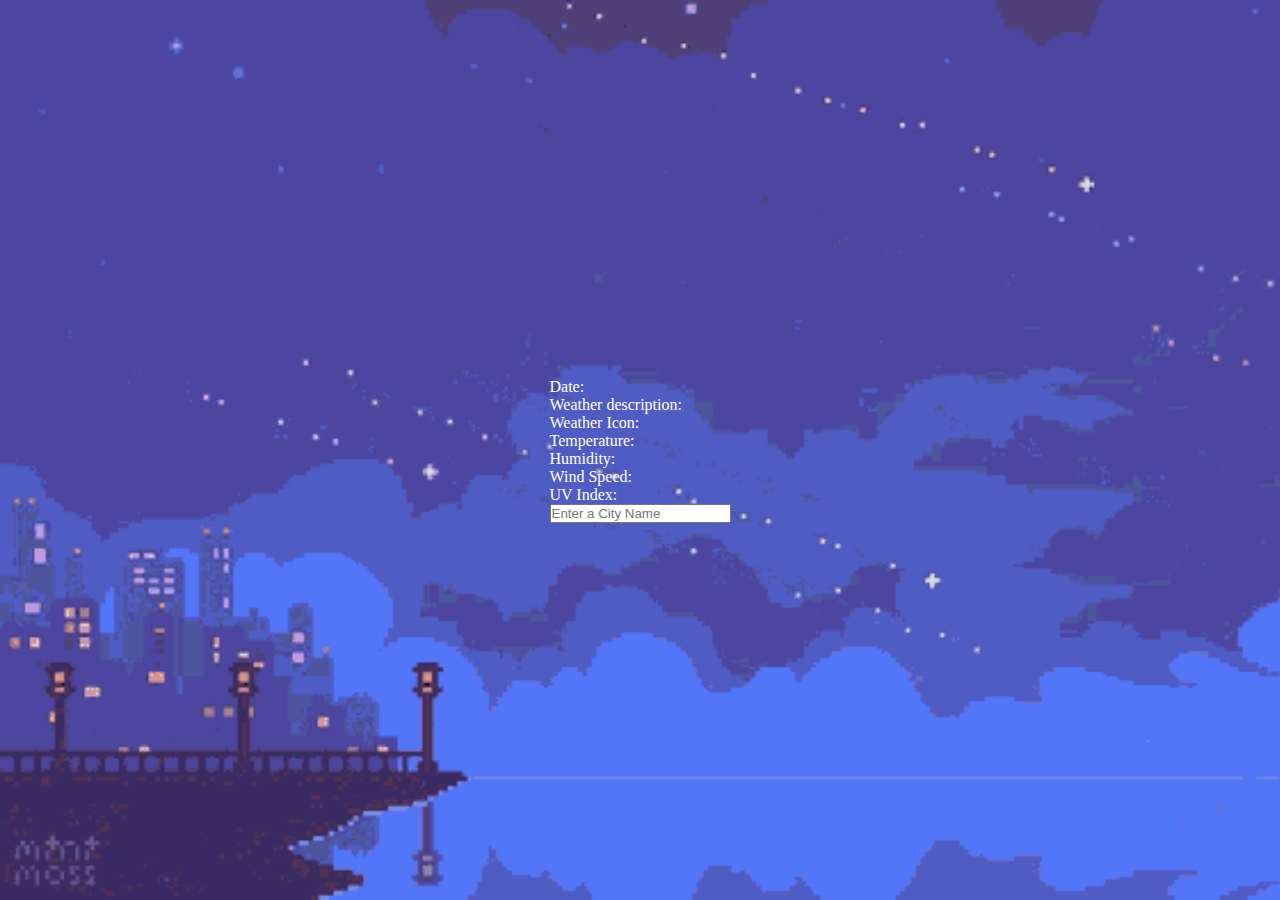
==== index.html @ 81c69367 "Removed Search Bar Button, changed search to execute on keypress Enter" ====
<!DOCTYPE html>
<html lang="en">
<head>
    <meta charset="UTF-8">
    <meta http-equiv="X-UA-Compatible" content="IE=edge">
    <meta name="viewport" content="width=device-width, initial-scale=1.0">
    <link rel="stylesheet" href="./assets/css/style.css">
    <script defer src="./assets/js/script.js"></script>
    <title>Weather | Main </title>
</head>
<body>
    <main>
        <div>
            <h1><span id="citySearched"></span> </h1>
            <p> Date: <span id="today"></span></p>
            <p> Weather description: <span id="description"></span></p>
            <p> Weather Icon: <span id="weatherIcon"></span></p>
            <p> Temperature: <span id="temp"></span></p>
            <p> Humidity: <span id="humid"></span></p>
            <p> Wind Speed: <span id="windSpeed"></span></p>
            <p> UV Index: <span id="uvIndex"></span></p>
        </div>
        <form action="#">
            <input id="searchInput" type="text" placeholder="Enter a City Name">
            <!-- <button id="searchButton"> Search </button> -->
        </form>
    </main>
    <section>

    </section>

    

</body>
</html>
---- assets/css/style.css ----
* {
    padding: 0;
    margin: 0;
    box-sizing: border-box;
}


body {
    width: 100%;
    height: 100vh;
    display: flex;
    color: white;
    justify-content: center;
    align-items: center;
    flex-direction: column;
    background-image: url("../../assets/images/train.gif");
    background-size: cover;
}

#citySearched {
    position: absolute;
    top: 0;
    left: 0;
    padding-left: 10px;
    padding-top: 10px;
    color: white;

}
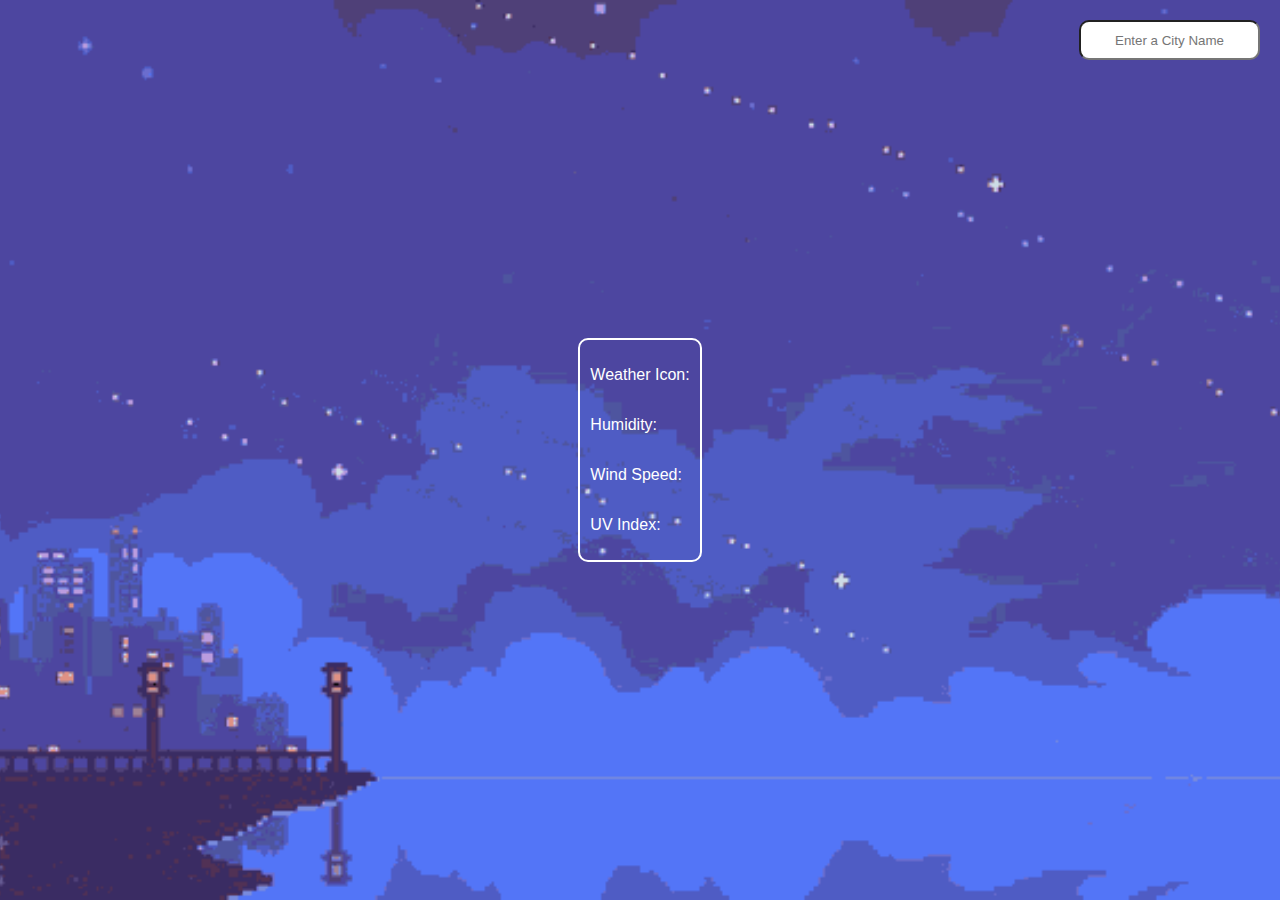
==== commit 23732d29: "Fixed background to fit the browser.  Added some CSS styling to main page" ====
--- a/index.html
+++ b/index.html
@@ -4,18 +4,23 @@
     <meta charset="UTF-8">
     <meta http-equiv="X-UA-Compatible" content="IE=edge">
     <meta name="viewport" content="width=device-width, initial-scale=1.0">
+    <link href="http://fonts.cdnfonts.com/css/8bit-wonder" rel="stylesheet">
     <link rel="stylesheet" href="./assets/css/style.css">
     <script defer src="./assets/js/script.js"></script>
+    <style>
+        @import url('http://fonts.cdnfonts.com/css/8bit-wonder');
+    </style>
+
     <title>Weather | Main </title>
 </head>
 <body>
     <main>
-        <div>
+        <div class="card">
             <h1><span id="citySearched"></span> </h1>
-            <p> Date: <span id="today"></span></p>
-            <p> Weather description: <span id="description"></span></p>
+            <p> <span id="today"></span></p>
+            <p> <span id="description"></span></p>
             <p> Weather Icon: <span id="weatherIcon"></span></p>
-            <p> Temperature: <span id="temp"></span></p>
+            <p> <span id="temp"></span></p>
             <p> Humidity: <span id="humid"></span></p>
             <p> Wind Speed: <span id="windSpeed"></span></p>
             <p> UV Index: <span id="uvIndex"></span></p>
--- a/assets/css/style.css
+++ b/assets/css/style.css
@@ -2,6 +2,8 @@
     padding: 0;
     margin: 0;
     box-sizing: border-box;
+    font-family: '8BIT WONDER', sans-serif;
+                                                
 }
 
 
@@ -13,7 +15,8 @@
     justify-content: center;
     align-items: center;
     flex-direction: column;
-    background-image: url("../../assets/images/train.gif");
+    /* background-image: url("../../assets/images/train.gif"); */
+    background: url('../../assets/images/train.gif') no-repeat center center fixed;
     background-size: cover;
 }
 
@@ -21,8 +24,31 @@
     position: absolute;
     top: 0;
     left: 0;
-    padding-left: 10px;
-    padding-top: 10px;
+    margin-top: 20px;
+    margin-left: 20px;
     color: white;
 
 }
+
+.card {
+    border: 2px solid white;
+    border-radius: 10px;
+    padding: 10px;
+    margin: 10px;
+    /* height: 200px;
+    width: 400px; */
+    padding: 10px;
+    line-height: 50px;
+
+}
+
+#searchInput {
+    position: absolute;
+    top: 0;
+    right: 0;
+    margin-top: 20px;
+    margin-right: 20px;
+    border-radius: 10px;
+    text-align: center;
+    height: 40px;
+}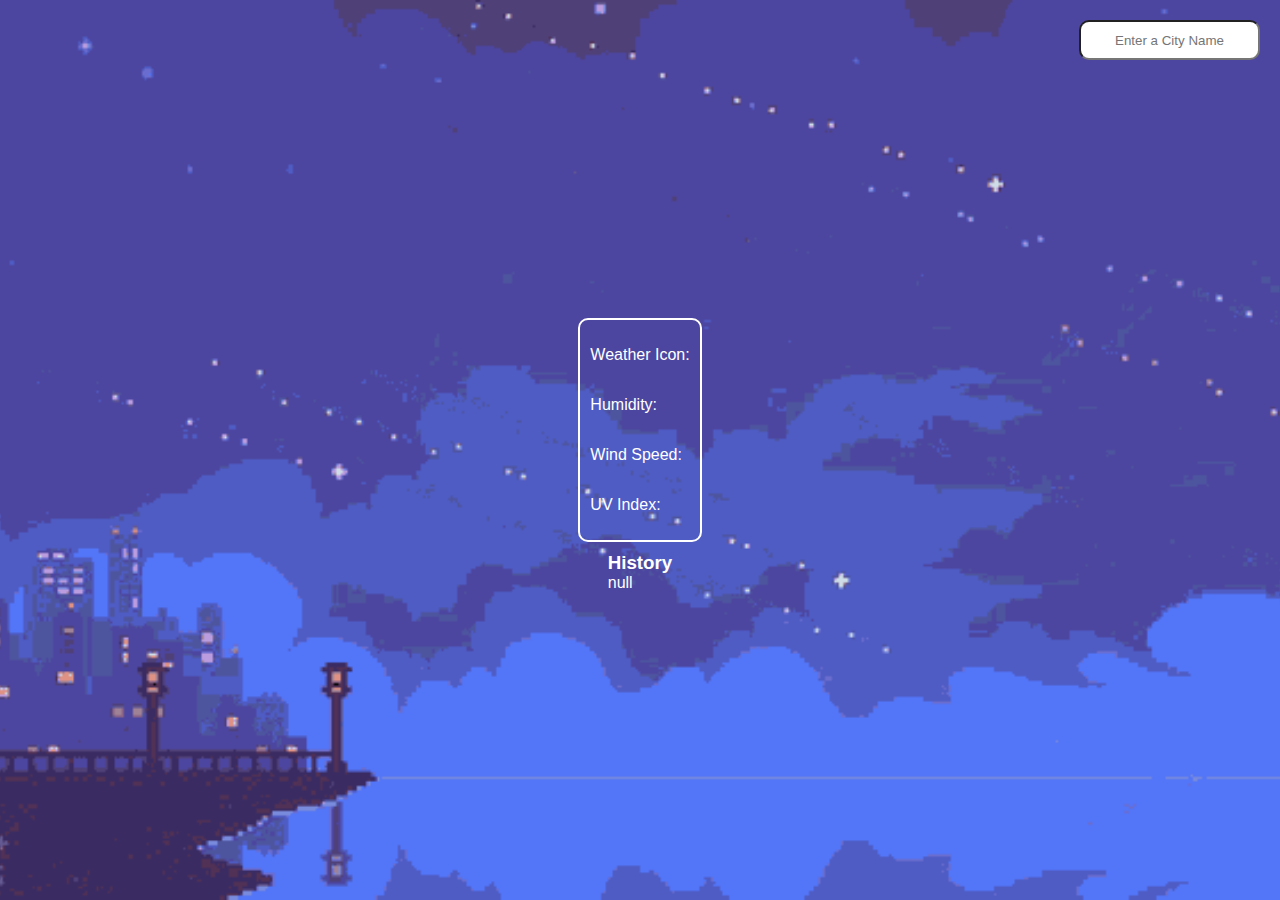
==== commit 1c487fc9: "Moved history to mainPage" ====
--- a/index.html
+++ b/index.html
@@ -6,6 +6,7 @@
     <meta name="viewport" content="width=device-width, initial-scale=1.0">
     <link href="http://fonts.cdnfonts.com/css/8bit-wonder" rel="stylesheet">
     <link rel="stylesheet" href="./assets/css/style.css">
+    <script defer src="https://cdnjs.cloudflare.com/ajax/libs/jquery/3.2.1/jquery.min.js"></script>
     <script defer src="./assets/js/script.js"></script>
     <style>
         @import url('http://fonts.cdnfonts.com/css/8bit-wonder');
@@ -31,7 +32,10 @@
         </form>
     </main>
     <section>
-
+        <div class="history">
+            <h3> History </h3>
+    
+        </div>
     </section>
 
     
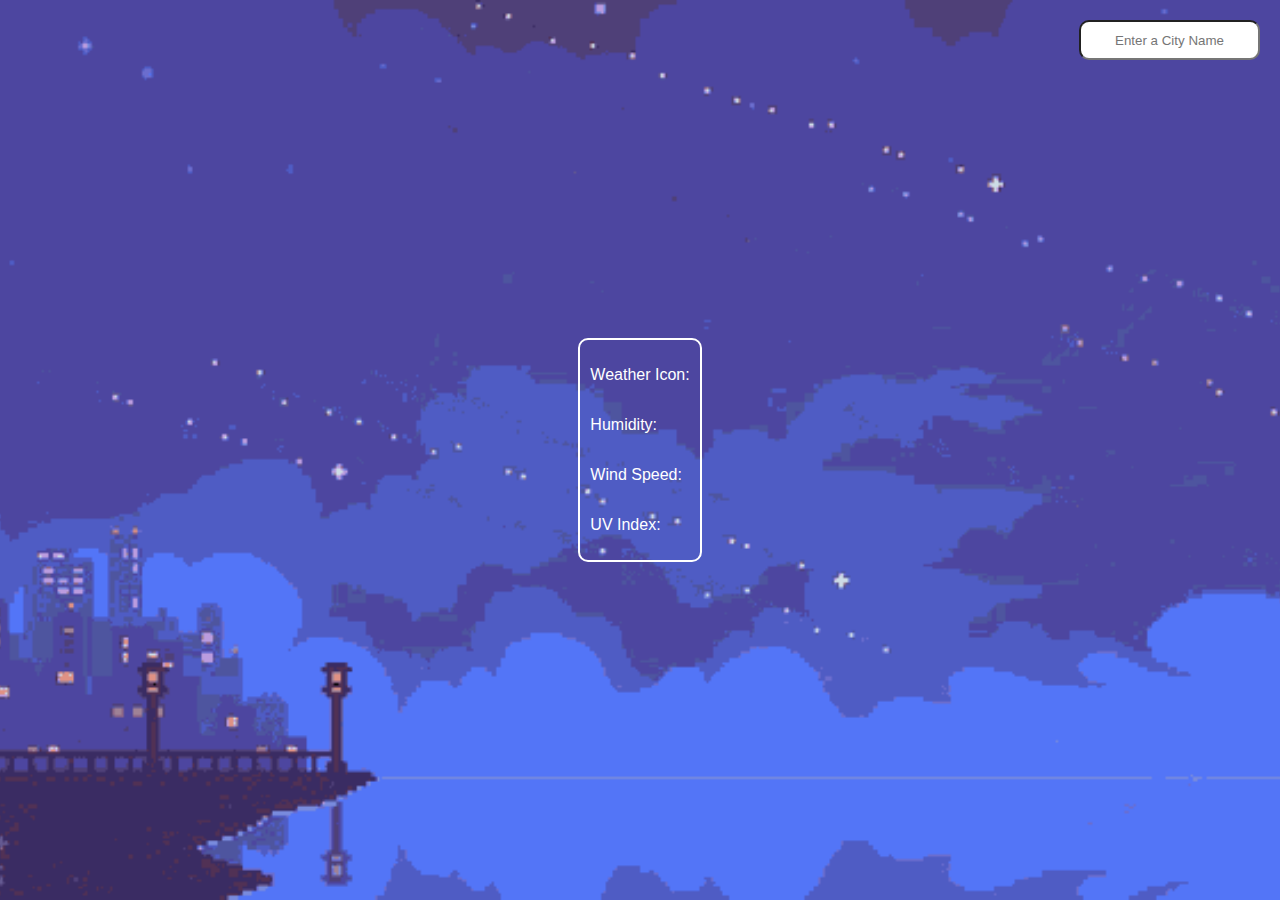
==== commit d09358ea: "Displayed history to mainPage. Added styling to mainPage" ====
--- a/index.html
+++ b/index.html
@@ -26,16 +26,15 @@
             <p> Wind Speed: <span id="windSpeed"></span></p>
             <p> UV Index: <span id="uvIndex"></span></p>
         </div>
+    </main>
+    <section class="sidebar">
         <form action="#">
             <input id="searchInput" type="text" placeholder="Enter a City Name">
             <!-- <button id="searchButton"> Search </button> -->
+            <div class="history">    
+            </div>
         </form>
-    </main>
-    <section>
-        <div class="history">
-            <h3> History </h3>
-    
-        </div>
+
     </section>
 
     
--- a/assets/css/style.css
+++ b/assets/css/style.css
@@ -30,6 +30,7 @@
 
 }
 
+
 .card {
     border: 2px solid white;
     border-radius: 10px;
@@ -42,13 +43,34 @@
 
 }
 
-#searchInput {
+.sidebar {
     position: absolute;
     top: 0;
     right: 0;
+    margin-right: 20px;
+}
+
+
+#searchInput {
     margin-top: 20px;
-    margin-right: 20px;
+    margin-bottom: 20px;
     border-radius: 10px;
     text-align: center;
     height: 40px;
-}+}
+
+.history {
+    line-height: 50px;
+    text-align: end;
+    /* height: 30px;
+    width: 100px; */
+}
+
+.historybtn {
+    font-size: 15px;
+    border-radius: 10px;
+    padding: 5px;
+    height: 35px;
+    width: 200px;
+}
+
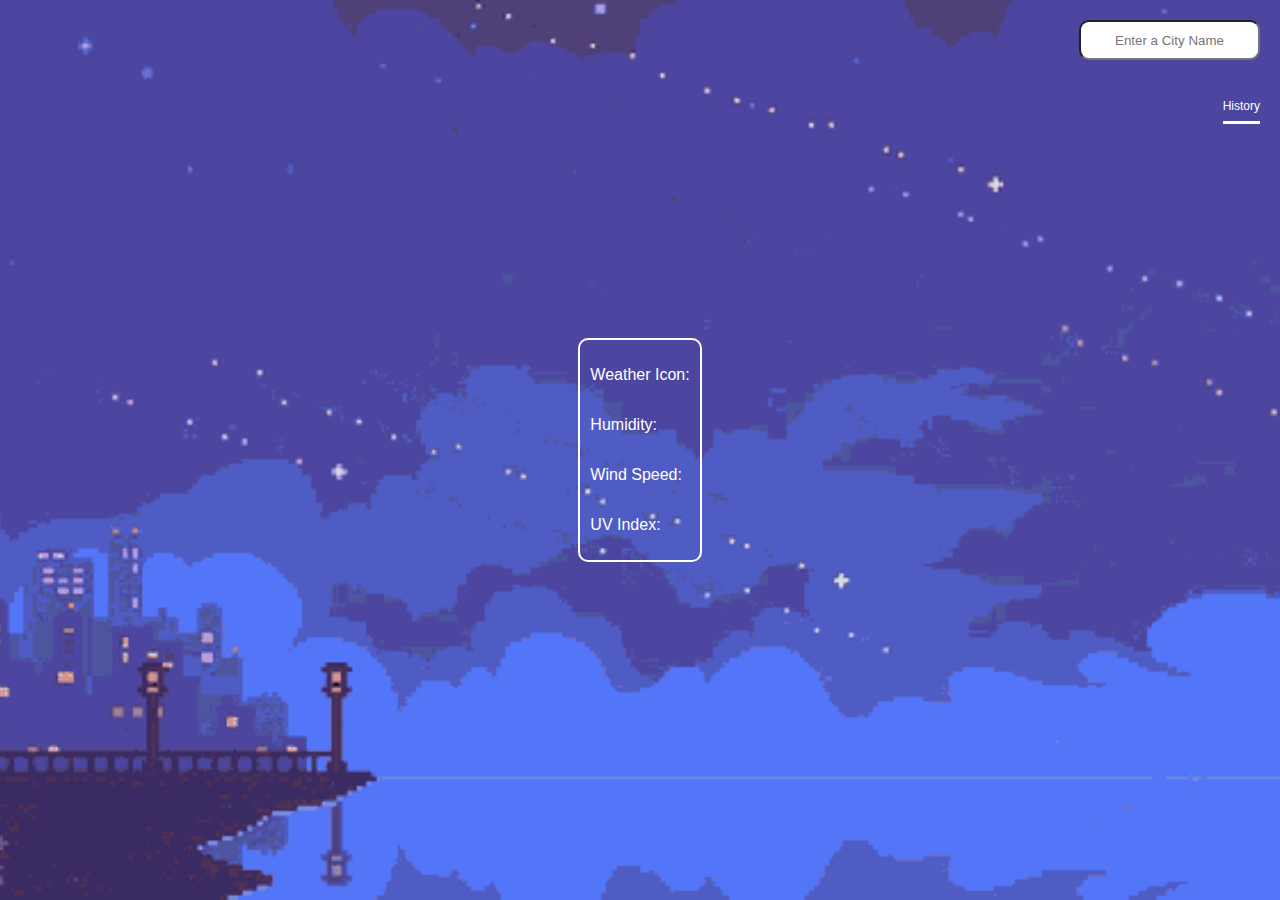
==== commit 739b1118: "Added some style.  Added function to search baised on history item clicked" ====
--- a/index.html
+++ b/index.html
@@ -4,12 +4,12 @@
     <meta charset="UTF-8">
     <meta http-equiv="X-UA-Compatible" content="IE=edge">
     <meta name="viewport" content="width=device-width, initial-scale=1.0">
-    <link href="http://fonts.cdnfonts.com/css/8bit-wonder" rel="stylesheet">
+    <link href="https://fonts.cdnfonts.com/css/8bit-wonder" rel="stylesheet">
     <link rel="stylesheet" href="./assets/css/style.css">
     <script defer src="https://cdnjs.cloudflare.com/ajax/libs/jquery/3.2.1/jquery.min.js"></script>
     <script defer src="./assets/js/script.js"></script>
     <style>
-        @import url('http://fonts.cdnfonts.com/css/8bit-wonder');
+        @import url('https://fonts.cdnfonts.com/css/8bit-wonder');
     </style>
 
     <title>Weather | Main </title>
@@ -31,7 +31,9 @@
         <form action="#">
             <input id="searchInput" type="text" placeholder="Enter a City Name">
             <!-- <button id="searchButton"> Search </button> -->
-            <div class="history">    
+            <div class="history">
+                <pc class="historyList"> History </p>    
+
             </div>
         </form>
 
--- a/assets/css/style.css
+++ b/assets/css/style.css
@@ -66,11 +66,22 @@
     width: 100px; */
 }
 
+.historyList {
+    font-size: 0.75em;
+    /* text-decoration: underline;
+    text-decoration-thickness: 0.3em; */
+    border-bottom: 3px solid #FFF;
+    padding-bottom: 7.5px;
+    
+}
+
 .historybtn {
     font-size: 15px;
     border-radius: 10px;
     padding: 5px;
     height: 35px;
     width: 200px;
+    cursor: pointer;
 }
 
+
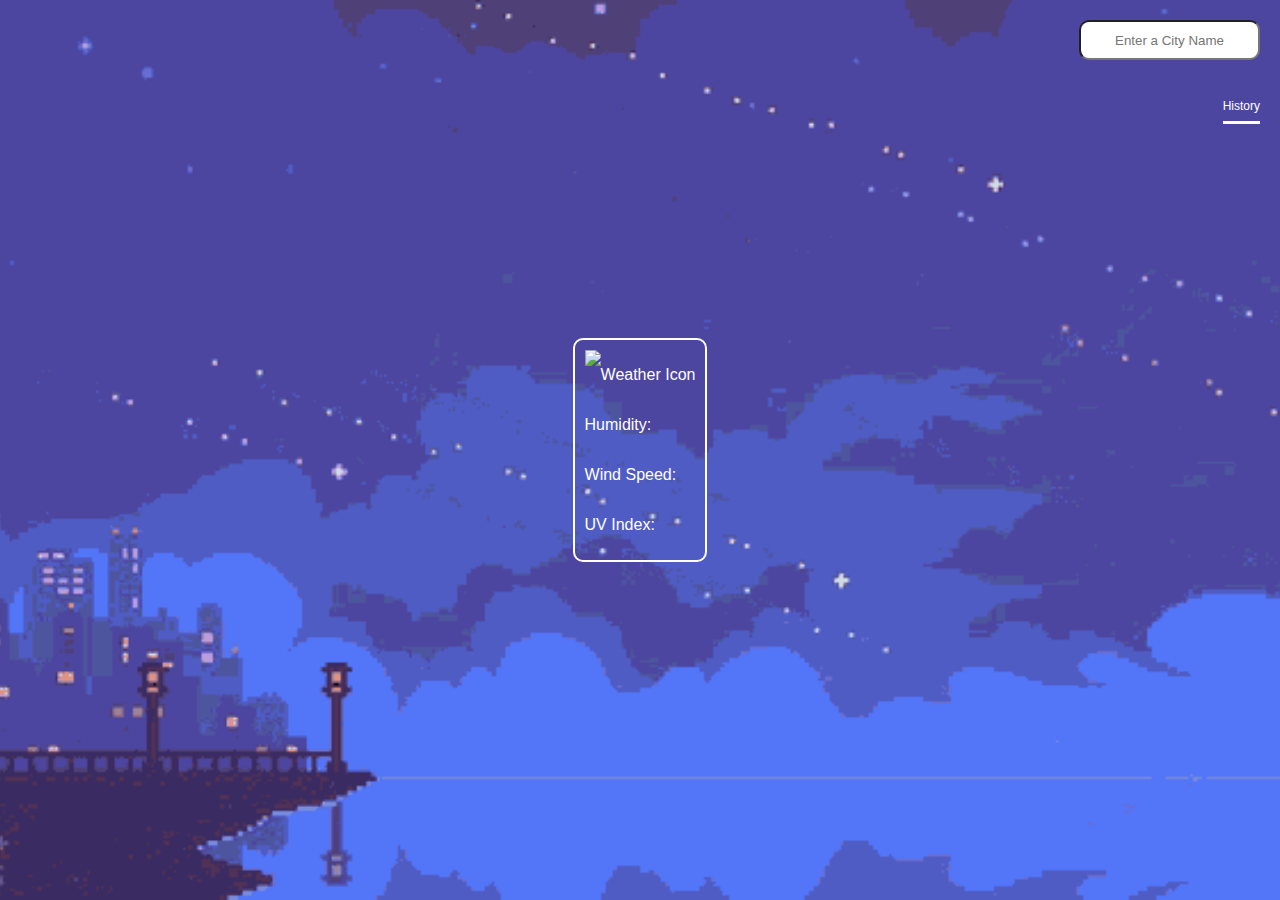
==== commit 96355742: "Added Weather Icon to be displayed" ====
--- a/index.html
+++ b/index.html
@@ -19,8 +19,8 @@
         <div class="card">
             <h1><span id="citySearched"></span> </h1>
             <p> <span id="today"></span></p>
-            <p> <span id="description"></span></p>
-            <p> Weather Icon: <span id="weatherIcon"></span></p>
+            <!-- <p> <span id="description"></span></p> -->
+            <img id="weatherIcon" src="" alt="Weather Icon">
             <p> <span id="temp"></span></p>
             <p> Humidity: <span id="humid"></span></p>
             <p> Wind Speed: <span id="windSpeed"></span></p>
--- a/assets/css/style.css
+++ b/assets/css/style.css
@@ -84,4 +84,18 @@
     cursor: pointer;
 }
 
+.fiveDay {
+    display: flex;
+    position: relative;
+    margin-top: 20px;
+}
 
+.eachDay {
+    font-size: 20px;
+    margin-top: 200px;
+    flex: wrap;
+
+
+}
+
+
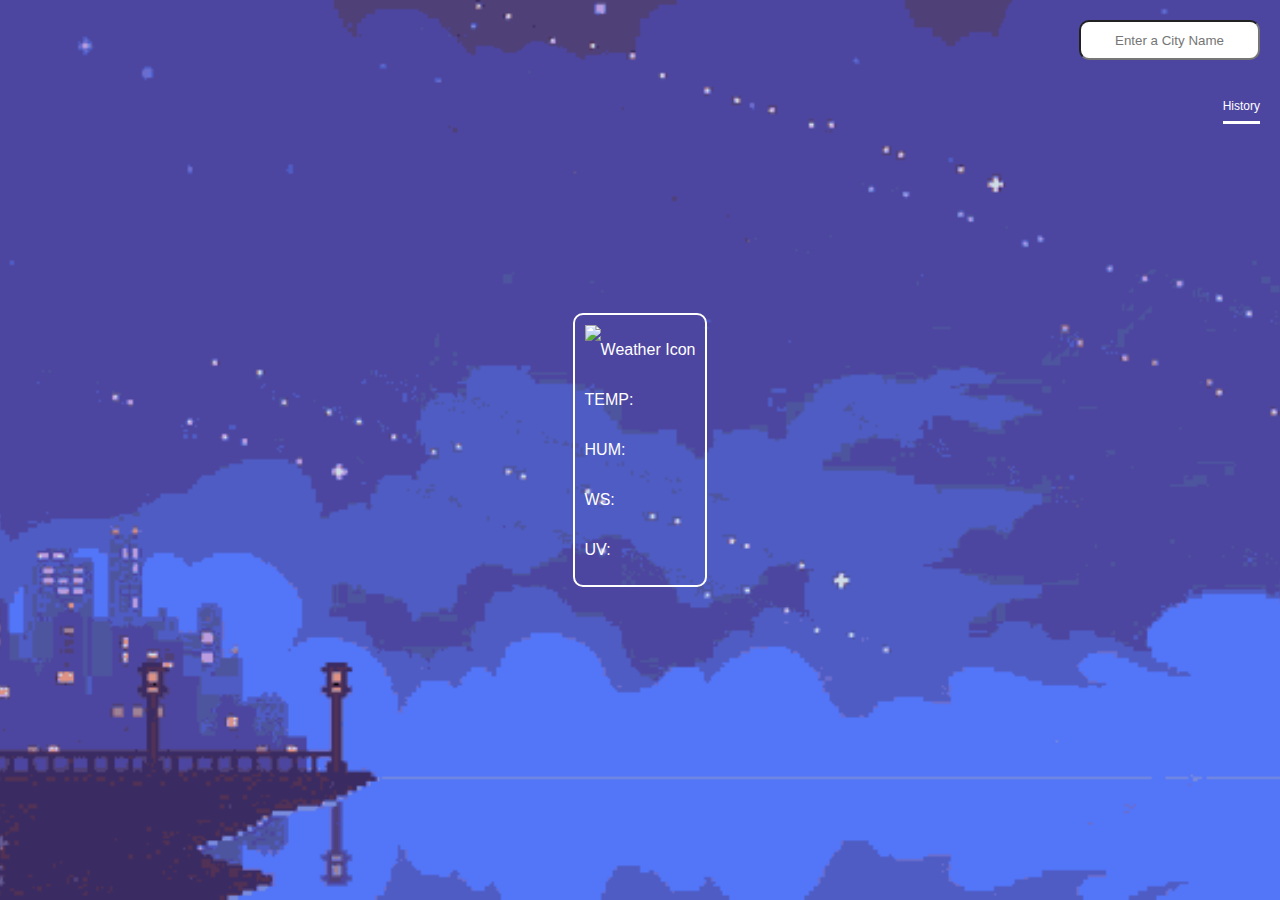
==== commit 17180365: "Added Search Bar + History to Search Results Page.  Abbreviated weather titles" ====
--- a/index.html
+++ b/index.html
@@ -17,14 +17,14 @@
 <body>
     <main>
         <div class="card">
-            <h1><span id="citySearched"></span> </h1>
+            <h1> <span id="citySearched"></span> </h1>
             <p> <span id="today"></span></p>
             <!-- <p> <span id="description"></span></p> -->
             <img id="weatherIcon" src="" alt="Weather Icon">
-            <p> <span id="temp"></span></p>
-            <p> Humidity: <span id="humid"></span></p>
-            <p> Wind Speed: <span id="windSpeed"></span></p>
-            <p> UV Index: <span id="uvIndex"></span></p>
+            <p> TEMP: <span id="temp"></span></p>
+            <p> HUM: <span id="humid"></span></p>
+            <p> WS: <span id="windSpeed"></span></p>
+            <p> UV: <span id="uvIndex"></span></p>
         </div>
     </main>
     <section class="sidebar">
--- a/assets/css/style.css
+++ b/assets/css/style.css
@@ -93,9 +93,21 @@
 .eachDay {
     font-size: 20px;
     margin-top: 200px;
+    margin-left: 20px;
+    margin-right: 20px;
     flex: wrap;
 
 
 }
 
+.greenText {
+    color: #00FF00;
+}
 
+.orangeText {
+    color: #FFA500;
+}
+
+.redText {
+    color: #FF0000;
+}
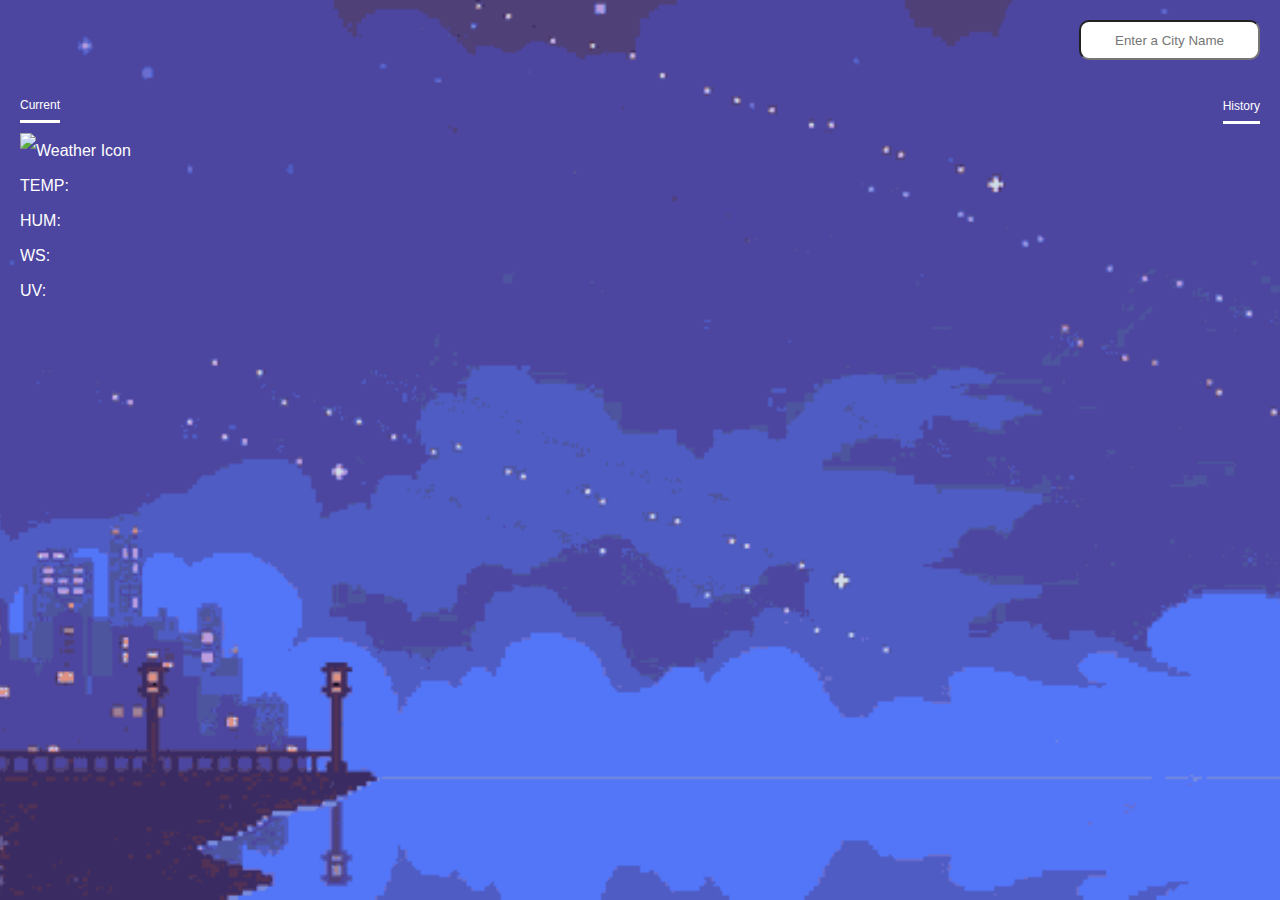
==== commit 16d283f9: "Updated styling" ====
--- a/index.html
+++ b/index.html
@@ -15,9 +15,14 @@
     <title>Weather | Main </title>
 </head>
 <body>
-    <main>
-        <div class="card">
-            <h1> <span id="citySearched"></span> </h1>
+    <section class="leftSide">
+        <h1 class="cityName"> <span id="citySearched"></span> </h1>
+
+        <div class="today">
+            <pc class="current"> Current </p>    
+        </div>
+
+        <div class="info">
             <p> <span id="today"></span></p>
             <!-- <p> <span id="description"></span></p> -->
             <img id="weatherIcon" src="" alt="Weather Icon">
@@ -26,7 +31,8 @@
             <p> WS: <span id="windSpeed"></span></p>
             <p> UV: <span id="uvIndex"></span></p>
         </div>
-    </main>
+    </section>
+
     <section class="sidebar">
         <form action="#">
             <input id="searchInput" type="text" placeholder="Enter a City Name">
--- a/assets/css/style.css
+++ b/assets/css/style.css
@@ -12,14 +12,14 @@
     height: 100vh;
     display: flex;
     color: white;
-    justify-content: center;
+    /* justify-content: center;
     align-items: center;
-    flex-direction: column;
+    flex-direction: column; */
     /* background-image: url("../../assets/images/train.gif"); */
     background: url('../../assets/images/train.gif') no-repeat center center fixed;
     background-size: cover;
 }
-
+/* 
 #citySearched {
     position: absolute;
     top: 0;
@@ -36,18 +36,23 @@
     border-radius: 10px;
     padding: 10px;
     margin: 10px;
-    /* height: 200px;
-    width: 400px; */
     padding: 10px;
     line-height: 50px;
 
-}
+} */
 
 .sidebar {
     position: absolute;
     top: 0;
     right: 0;
     margin-right: 20px;
+}
+
+.leftSide {
+    position: absolute;
+    top: 0;
+    left: 0;
+    margin-left: 20px;
 }
 
 
@@ -59,6 +64,15 @@
     height: 40px;
 }
 
+.cityName {
+    margin-top: 20px;
+    margin-bottom: 20px;
+    border-radius: 10px;
+    text-align: center;
+    height: 40px;
+    font-size: 2em;
+}
+
 .history {
     line-height: 50px;
     text-align: end;
@@ -66,7 +80,17 @@
     width: 100px; */
 }
 
-.historyList {
+.info {
+    /* line-height: 50px; */
+    text-align: left;
+    margin-top: 20px;
+    font-size: 1em;
+    line-height: 35px;
+    
+}
+
+
+.historyList, .current {
     font-size: 0.75em;
     /* text-decoration: underline;
     text-decoration-thickness: 0.3em; */
@@ -74,6 +98,19 @@
     padding-bottom: 7.5px;
     
 }
+
+.current {
+    font-size: 0.75em;
+    /* margin-top: 0px; */
+    border-bottom: 3px solid #FFF;
+    padding-bottom: 7.5px;
+}
+
+.today {
+    margin-top: 35px;
+}
+
+
 
 .historybtn {
     font-size: 15px;
@@ -86,19 +123,28 @@
 
 .fiveDay {
     display: flex;
-    position: relative;
-    margin-top: 20px;
+    margin: 0 auto;
+    align-items: flex-end;
+    margin-bottom: 200px;
+    font-size: 1em;
+    line-height: 35px;
 }
 
 .eachDay {
-    font-size: 20px;
-    margin-top: 200px;
-    margin-left: 20px;
-    margin-right: 20px;
-    flex: wrap;
+    margin-right: 10px;
+    margin-left: 10px;
+}
 
+.forecast {
+    /* position: relative; */
+    /* top: 45%; */
+    border-bottom: 3px solid #FFF;
+    font-size: 0.75em;
+    margin: 0 auto;
+    padding-bottom: 7.5px;
+    margin-bottom: 250px;
+}
 
-}
 
 .greenText {
     color: #00FF00;
